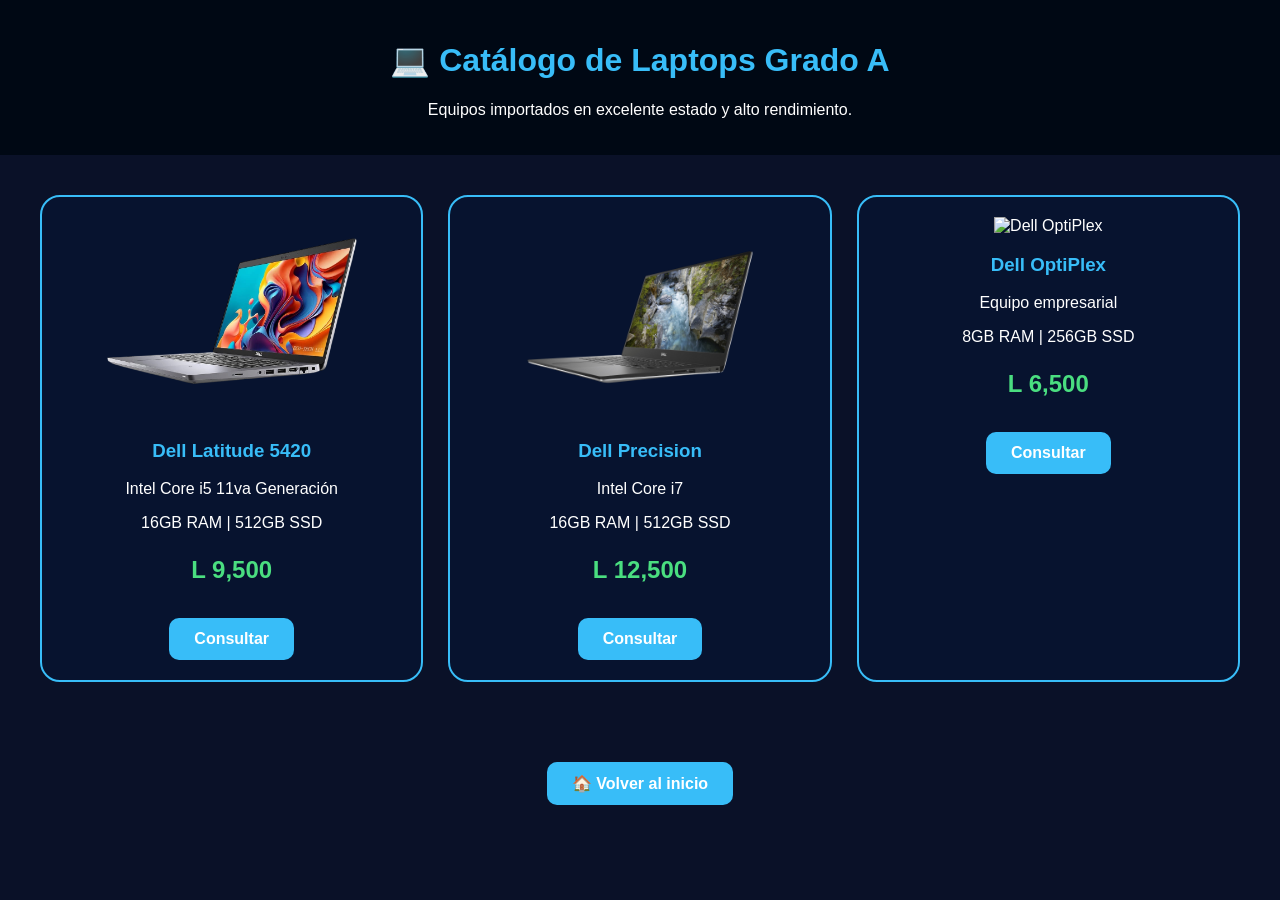
==== gradoA.html @ e3891805 "Add files via upload" ====
<!DOCTYPE html>
<html lang="es">
<head>
<meta charset="UTF-8">
<meta name="viewport" content="width=device-width, initial-scale=1.0">
<title>Laptops Grado A | LaptopNet.hn</title>

<style>

body{
    margin:0;
    font-family:Arial, sans-serif;
    background:#0a1128;
    color:white;
}

header{
    background:#000814;
    padding:20px;
    text-align:center;
}

header h1{
    color:#38bdf8;
}

.catalogo{
    display:grid;
    grid-template-columns:repeat(auto-fit,minmax(300px,1fr));
    gap:25px;
    padding:40px;
}

.card{
    background:#07132f;
    border:2px solid #38bdf8;
    border-radius:20px;
    padding:20px;
    text-align:center;
    transition:.3s;
}

.card:hover{
    transform:translateY(-5px);
}

.card img{
    width:100%;
    max-width:250px;
    height:200px;
    object-fit:contain;
}

.card h3{
    color:#38bdf8;
}

.precio{
    font-size:24px;
    font-weight:bold;
    color:#4ade80;
}

.btn{
    display:inline-block;
    background:#38bdf8;
    color:white;
    padding:12px 25px;
    border-radius:10px;
    text-decoration:none;
    font-weight:bold;
    margin-top:10px;
}

.btn:hover{
    background:#0ea5e9;
}

.volver{
    text-align:center;
    margin:30px;
}

</style>
</head>
<body>

<header>
    <h1>💻 Catálogo de Laptops Grado A</h1>
    <p>Equipos importados en excelente estado y alto rendimiento.</p>
</header>

<section class="catalogo">

    <div class="card">
        <img src="Latitude.png" alt="Dell Latitude">
        <h3>Dell Latitude 5420</h3>
        <p>Intel Core i5 11va Generación</p>
        <p>16GB RAM | 512GB SSD</p>
        <p class="precio">L 9,500</p>

        <a href="https://wa.me/50497672263?text=Hola,%20me%20interesa%20la%20Dell%20Latitude%205420"
        class="btn">
        Consultar
        </a>
    </div>

    <div class="card">
        <img src="Precision.png" alt="Dell Precision">
        <h3>Dell Precision</h3>
        <p>Intel Core i7</p>
        <p>16GB RAM | 512GB SSD</p>
        <p class="precio">L 12,500</p>

        <a href="https://wa.me/50497672263?text=Hola,%20me%20interesa%20la%20Dell%20Precision"
        class="btn">
        Consultar
        </a>
    </div>

    <div class="card">
        <img src="Optiplex.png" alt="Dell OptiPlex">
        <h3>Dell OptiPlex</h3>
        <p>Equipo empresarial</p>
        <p>8GB RAM | 256GB SSD</p>
        <p class="precio">L 6,500</p>

        <a href="https://wa.me/50497672263?text=Hola,%20me%20interesa%20la%20Dell%20OptiPlex"
        class="btn">
        Consultar
        </a>
    </div>

</section>

<div class="volver">
    <a href="index.html" class="btn">🏠 Volver al inicio</a>
</div>

</body>
</html>
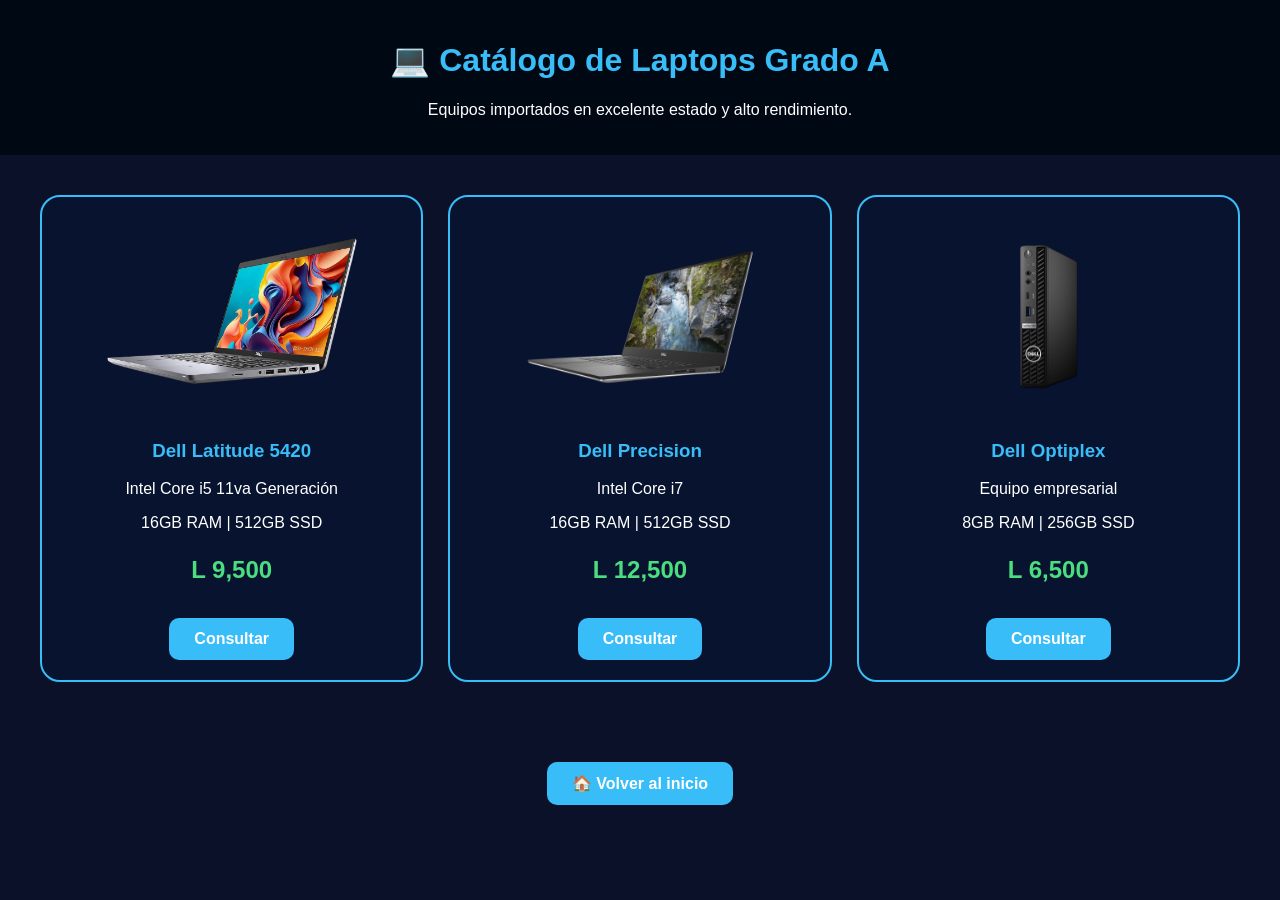
==== commit 4c764d20: "Add files via upload" ====
--- a/gradoA.html
+++ b/gradoA.html
@@ -120,7 +120,7 @@
 
     <div class="card">
         <img src="Optiplex.png" alt="Dell OptiPlex">
-        <h3>Dell OptiPlex</h3>
+        <h3>Dell Optiplex</h3>
         <p>Equipo empresarial</p>
         <p>8GB RAM | 256GB SSD</p>
         <p class="precio">L 6,500</p>
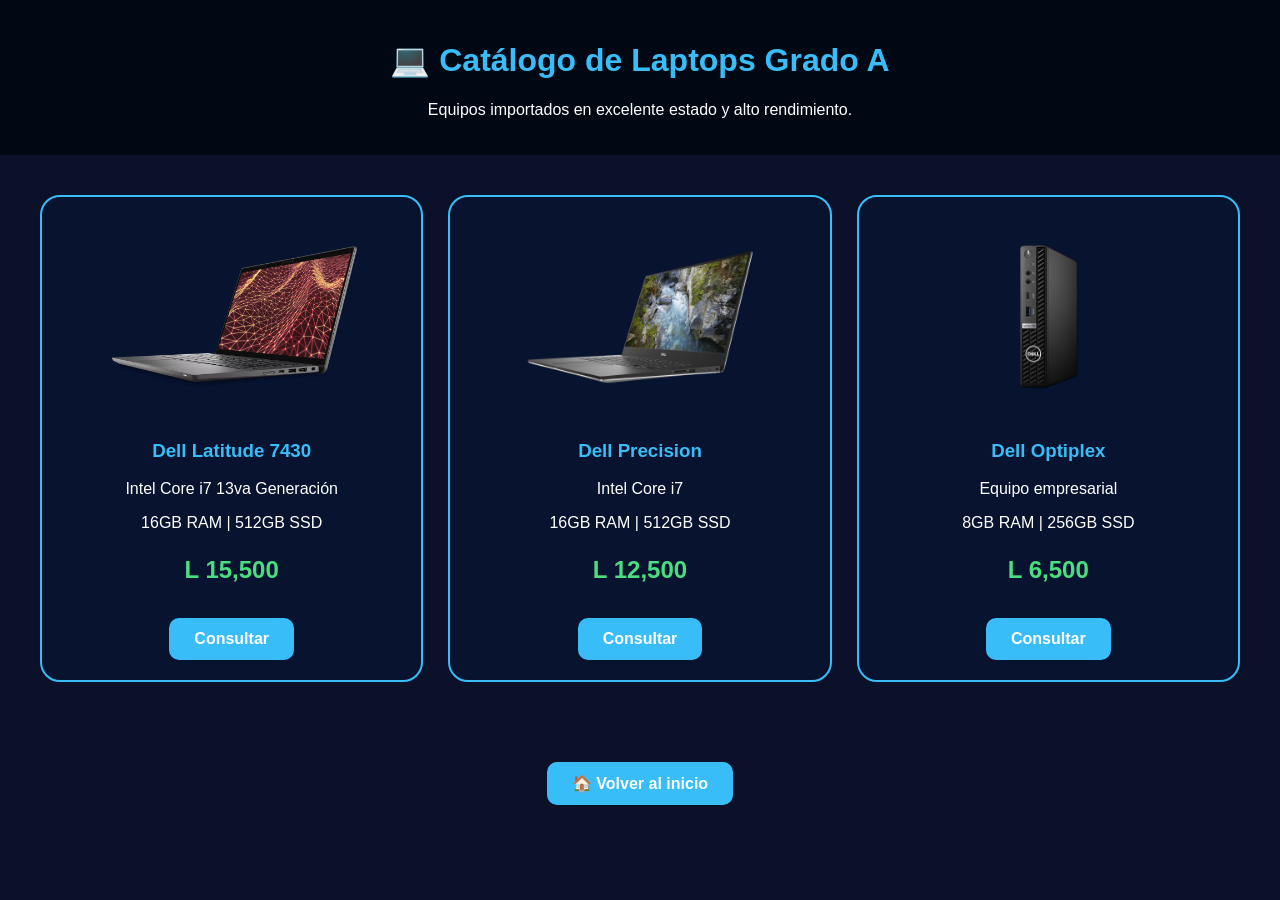
==== commit a03f9a5e: "Add files via upload" ====
--- a/gradoA.html
+++ b/gradoA.html
@@ -93,11 +93,11 @@
 <section class="catalogo">
 
     <div class="card">
-        <img src="Latitude.png" alt="Dell Latitude">
-        <h3>Dell Latitude 5420</h3>
-        <p>Intel Core i5 11va Generación</p>
+        <img src="DellLatitude7430.png.avif" alt="Dell Latitude">
+        <h3>Dell Latitude 7430</h3>
+        <p>Intel Core i7 13va Generación</p>
         <p>16GB RAM | 512GB SSD</p>
-        <p class="precio">L 9,500</p>
+        <p class="precio">L 15,500</p>
 
         <a href="https://wa.me/50497672263?text=Hola,%20me%20interesa%20la%20Dell%20Latitude%205420"
         class="btn">
